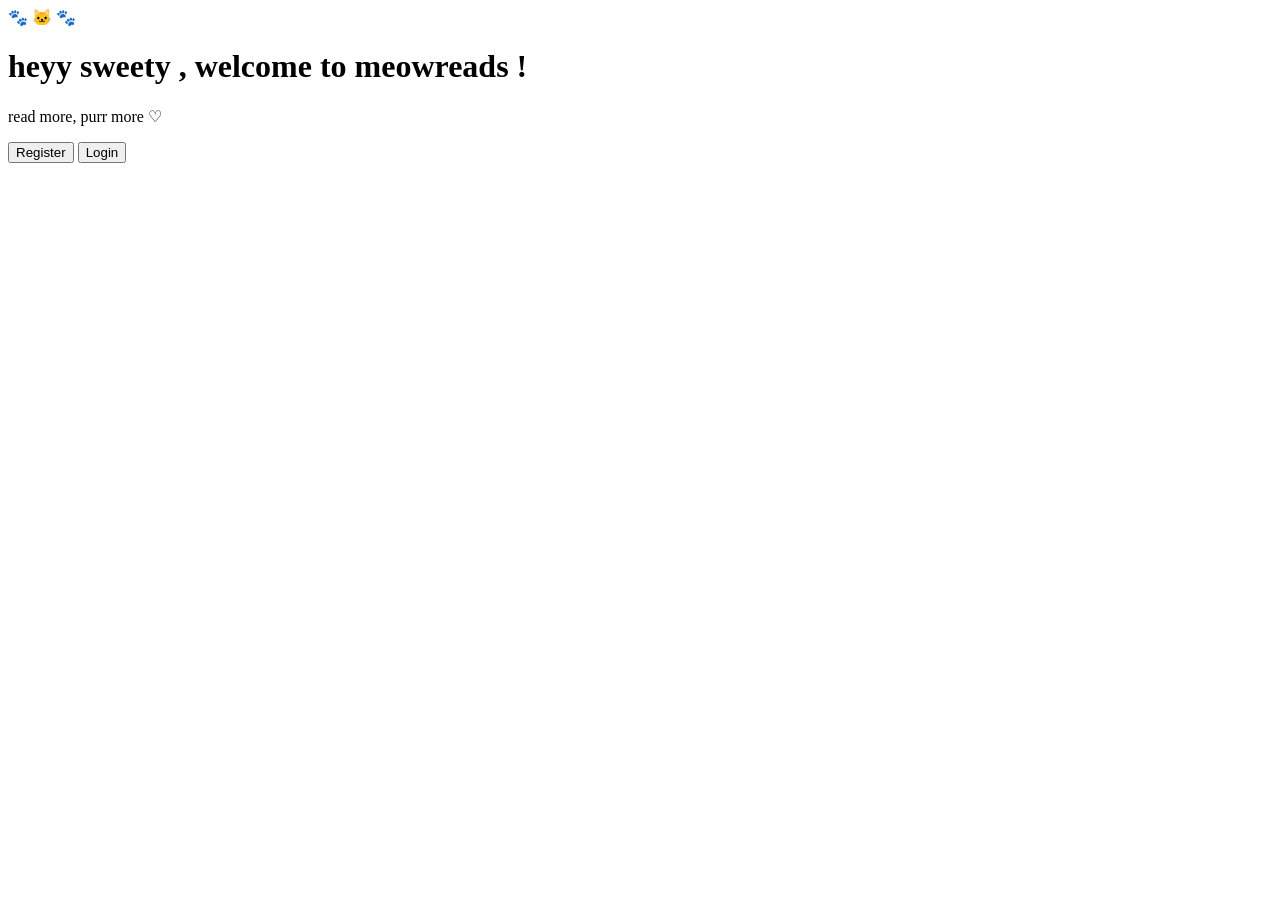
==== index.html @ 8f56935c "Add files via upload" ====
<!DOCTYPE html>
<html lang="en">
<head>
    <meta charset="UTF-8">
    <meta name="viewport" content="width=device-width, initial-scale=1.0">
    <title>Meow Reads - Welcome</title>
    
    <!-- Google Fonts for Meow Reads Typography -->
    <link rel="preconnect" href="https://fonts.googleapis.com">
    <link rel="preconnect" href="https://fonts.gstatic.com" crossorigin>
    <link href="https://fonts.googleapis.com/css2?family=Comfortaa:wght@600;700&family=Poppins:wght@400;500;600;700&display=swap" rel="stylesheet">
    
    <!-- Global CSS -->
    <link rel="stylesheet" href="css/styles.css">
</head>
<body class="welcome-body">

    <main class="welcome-container">
        <!-- Cute Cat Mascot Icon -->
        <div class="welcome-cat">🐾 🐱 🐾</div>

        <!-- Main Welcome Message -->
        <h1 class="welcome-title">heyy sweety , welcome to meowreads !</h1>
        <p class="welcome-subtitle">read more, purr more ♡</p>

        <!-- Navigation Buttons -->
        <div class="button-group">
            <button id="btnRegister" class="btn primary-btn">Register</button>
            <button id="btnLogin" class="btn outlined-btn">Login</button>
        </div>
    </main>

    <!-- Main Logic Script -->
    <script src="js/main.js"></script>
</body>
</html>
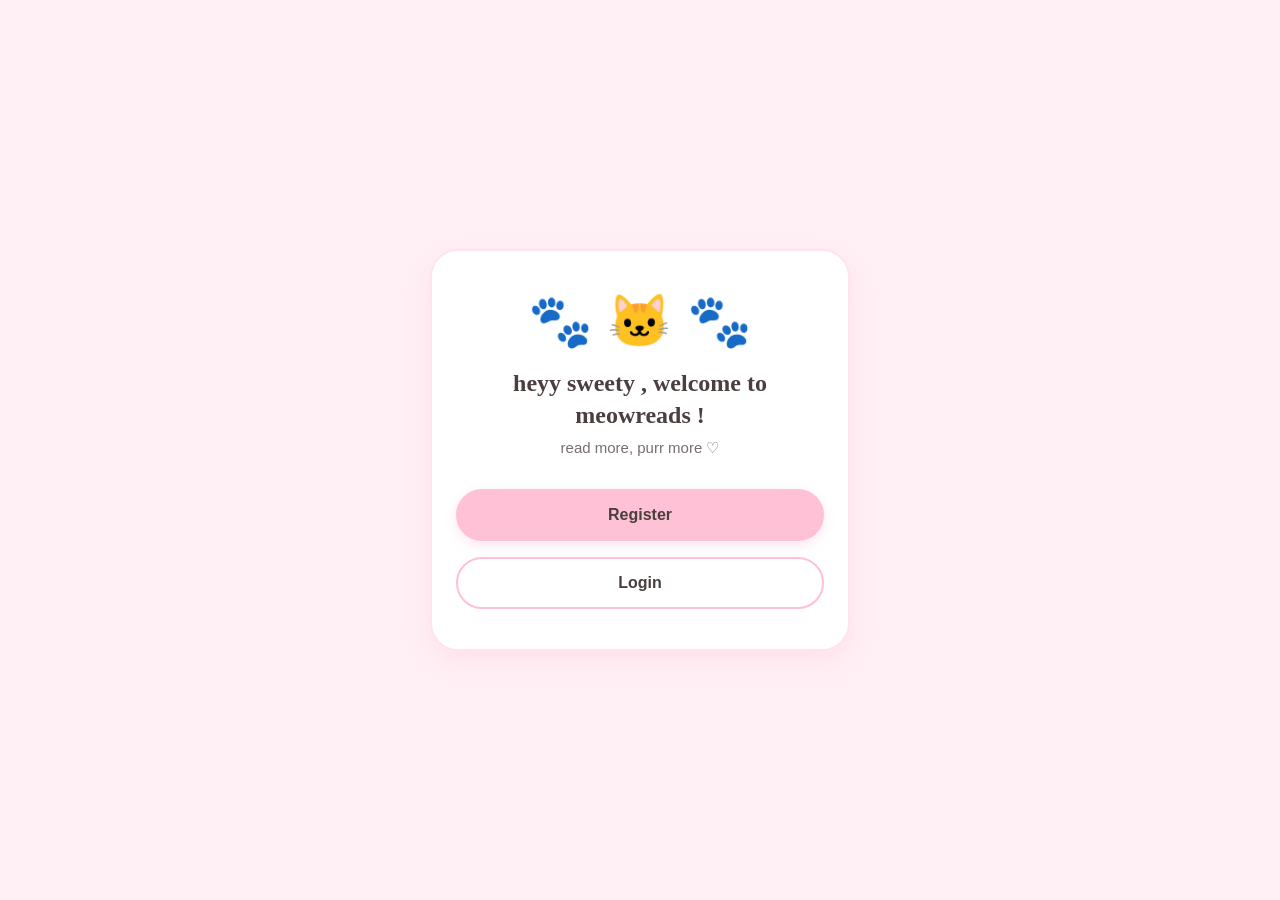
==== commit a6fc2db4: "Add files via upload" ====
--- a/index.html
+++ b/index.html
@@ -11,7 +11,7 @@
     <link href="https://fonts.googleapis.com/css2?family=Comfortaa:wght@600;700&family=Poppins:wght@400;500;600;700&display=swap" rel="stylesheet">
     
     <!-- Global CSS -->
-    <link rel="stylesheet" href="css/styles.css">
+    <link rel="stylesheet" href="styles.css">
 </head>
 <body class="welcome-body">
 
@@ -31,6 +31,6 @@
     </main>
 
     <!-- Main Logic Script -->
-    <script src="js/main.js"></script>
+    <script src="main.js"></script>
 </body>
 </html>
--- a/styles.css
+++ b/styles.css
@@ -0,0 +1,686 @@
+/* Color Palette: #FFC1D6, #FFE4EC, #FFF1F6, #FFF6E5, #7A6E6E */
+:root {
+    --primary-pink: #FFC1D6;
+    --secondary-pink: #FFE4EC;
+    --bg-cream: #FFF1F6;
+    --card-beige: #FFF6E5;
+    --text-charcoal: #7A6E6E;
+    --text-dark: #4A3E3E;
+    --white: #FFFFFF;
+}
+
+* {
+    box-sizing: border-box;
+    margin: 0;
+    padding: 0;
+    font-family: 'Poppins', sans-serif;
+}
+
+body {
+    background-color: var(--bg-cream);
+    color: var(--text-charcoal);
+    display: flex;
+    justify-content: center;
+    align-items: center;
+    min-height: 100vh;
+    padding: 20px;
+}
+
+/* Landing Container */
+.welcome-container {
+    background: var(--white);
+    border-radius: 28px;
+    padding: 40px 24px;
+    width: 100%;
+    max-width: 420px;
+    text-align: center;
+    box-shadow: 0 10px 25px rgba(255, 193, 214, 0.3);
+    border: 2px solid var(--secondary-pink);
+}
+
+.welcome-cat {
+    font-size: 52px;
+    margin-bottom: 16px;
+}
+
+.welcome-title {
+    font-family: 'Comfortaa', cursive;
+    font-size: 24px;
+    color: var(--text-dark);
+    font-weight: 700;
+    margin-bottom: 8px;
+    line-height: 1.3;
+}
+
+.welcome-subtitle {
+    font-size: 15px;
+    color: var(--text-charcoal);
+    margin-bottom: 32px;
+}
+
+/* Button Group */
+.button-group {
+    display: flex;
+    flex-direction: column;
+    gap: 16px;
+}
+
+.btn {
+    width: 100%;
+    height: 52px;
+    border-radius: 26px;
+    font-size: 16px;
+    font-weight: 600;
+    cursor: pointer;
+    transition: all 0.2s ease-in-out;
+}
+
+.primary-btn {
+    background-color: var(--primary-pink);
+    color: var(--text-dark);
+    border: none;
+    box-shadow: 0 4px 12px rgba(255, 193, 214, 0.4);
+}
+
+.primary-btn:hover {
+    background-color: #ffadb;
+    transform: translateY(-2px);
+}
+
+.outlined-btn {
+    background-color: transparent;
+    color: var(--text-dark);
+    border: 2px solid var(--primary-pink);
+}
+
+.outlined-btn:hover {
+    background-color: var(--secondary-pink);
+    transform: translateY(-2px);
+}
+
+/* Auth Forms & Inputs */
+.auth-form {
+    display: flex;
+    flex-direction: column;
+    gap: 12px;
+    margin-bottom: 20px;
+}
+
+.form-group input {
+    width: 100%;
+    height: 48px;
+    padding: 0 16px;
+    border-radius: 24px;
+    border: 1.5px solid var(--secondary-pink);
+    background-color: var(--bg-cream);
+    font-size: 14px;
+    color: var(--text-dark);
+    outline: none;
+    transition: all 0.2s ease;
+}
+
+.form-group input:focus {
+    border-color: var(--primary-pink);
+    background-color: var(--white);
+    box-shadow: 0 0 8px rgba(255, 193, 214, 0.5);
+}
+
+/* Role Selector Chips */
+.role-selector {
+    margin-top: 6px;
+    text-align: left;
+}
+
+.role-label {
+    font-size: 13px;
+    font-weight: 600;
+    color: var(--text-charcoal);
+    display: block;
+    margin-bottom: 6px;
+    padding-left: 8px;
+}
+
+.role-options {
+    display: flex;
+    gap: 12px;
+}
+
+.role-chip {
+    flex: 1;
+    cursor: pointer;
+}
+
+.role-chip input {
+    display: none;
+}
+
+.role-chip span {
+    display: block;
+    padding: 10px;
+    text-align: center;
+    border-radius: 20px;
+    background-color: var(--bg-cream);
+    border: 1.5px solid var(--secondary-pink);
+    font-size: 13px;
+    font-weight: 600;
+    color: var(--text-charcoal);
+    transition: all 0.2s ease;
+}
+
+.role-chip input:checked + span {
+    background-color: var(--primary-pink);
+    border-color: var(--primary-pink);
+    color: var(--text-dark);
+}
+
+/* OTP Digits Row */
+.otp-inputs {
+    display: flex;
+    justify-content: center;
+    gap: 10px;
+    margin: 12px 0;
+}
+
+.otp-digit {
+    width: 50px;
+    height: 54px;
+    text-align: center;
+    font-size: 22px;
+    font-weight: 700;
+    border-radius: 16px;
+    border: 2px solid var(--secondary-pink);
+    background-color: var(--bg-cream);
+    color: var(--text-dark);
+}
+
+.otp-digit:focus {
+    border-color: var(--primary-pink);
+    background-color: var(--white);
+    outline: none;
+}
+
+.mt-16 { margin-top: 16px; }
+
+.auth-switch {
+    font-size: 13px;
+    color: var(--text-charcoal);
+}
+
+.auth-switch a {
+    color: #e07090;
+    font-weight: 600;
+    text-decoration: none;
+}
+
+/* Dashboard Layout & Header */
+.dashboard-body {
+    background-color: var(--bg-cream);
+    padding-bottom: 80px;
+}
+
+.app-header {
+    position: fixed;
+    top: 0;
+    left: 0;
+    right: 0;
+    height: 60px;
+    background: var(--white);
+    display: flex;
+    justify-content: space-between;
+    align-items: center;
+    padding: 0 16px;
+    box-shadow: 0 2px 10px rgba(0, 0, 0, 0.05);
+    z-index: 100;
+}
+
+.header-brand {
+    display: flex;
+    align-items: center;
+    gap: 8px;
+    font-family: 'Comfortaa', cursive;
+}
+
+.icon-btn {
+    background: none;
+    border: none;
+    font-size: 20px;
+    cursor: pointer;
+    padding: 6px;
+}
+
+.dashboard-content {
+    margin-top: 70px;
+    padding: 16px;
+    max-width: 600px;
+    margin-left: auto;
+    margin-right: auto;
+}
+
+.dash-section {
+    display: none;
+}
+
+.dash-section.active {
+    display: block;
+}
+
+/* Hero Banner & Grids */
+.hero-banner {
+    background: linear-gradient(135deg, var(--primary-pink), var(--secondary-pink));
+    border-radius: 20px;
+    padding: 20px;
+    margin-bottom: 20px;
+    color: var(--text-dark);
+}
+
+/* --- COMPACT BOOK CARDS & RESPONSIVE IMAGES --- */
+.book-grid {
+    display: grid;
+    grid-template-columns: repeat(auto-fill, minmax(110px, 1fr));
+    gap: 12px;
+}
+
+.book-card {
+    background: var(--white);
+    border-radius: 14px;
+    padding: 8px;
+    box-shadow: 0 4px 10px rgba(0, 0, 0, 0.04);
+    cursor: pointer;
+    transition: transform 0.2s ease;
+}
+
+.book-card:hover {
+    transform: translateY(-3px);
+}
+
+/* Restrain all book cover image sizes */
+.book-cover, 
+.thumb-img {
+    width: 100%;
+    height: 130px;
+    object-fit: cover;
+    border-radius: 8px;
+    display: block;
+}
+
+.book-info h5 {
+    font-size: 13px;
+    font-weight: 600;
+    margin: 6px 0 2px;
+    white-space: nowrap;
+    overflow: hidden;
+    text-overflow: ellipsis;
+}
+
+.book-info p {
+    font-size: 11px;
+    color: var(--text-charcoal);
+}
+
+.book-price-tag {
+    font-size: 11px;
+    color: #e07090;
+    font-weight: 700;
+    margin-top: 4px;
+}
+
+/* Horizontal Scroll Bar for Top 10 Books */
+.horizontal-scroll {
+    display: flex;
+    overflow-x: auto;
+    gap: 12px;
+    padding-bottom: 8px;
+    grid-template-columns: none;
+}
+
+.mini-card {
+    min-width: 100px;
+    max-width: 100px;
+}
+
+.mini-card img {
+    height: 120px;
+}
+
+/* Library List Item Restraints */
+.vertical-list .list-item-card {
+    display: flex;
+    align-items: center;
+    gap: 12px;
+    background: var(--white);
+    padding: 10px;
+    border-radius: 14px;
+    margin-bottom: 10px;
+}
+
+.vertical-list .thumb-img {
+    width: 55px;
+    height: 75px;
+}
+
+/* --- INTERACTIVE AMBIENCE LOUNGE STYLES --- */
+.ambience-stage {
+    position: relative;
+    width: 100%;
+    height: 220px;
+    border-radius: 18px;
+    overflow: hidden;
+    display: flex;
+    flex-direction: column;
+    justify-content: flex-end;
+    padding: 16px;
+    color: #ffffff;
+    box-shadow: inset 0 -60px 50px rgba(0, 0, 0, 0.6);
+    transition: background 0.5s ease-in-out;
+    background-size: cover;
+    background-position: center;
+}
+
+/* Dynamic Interactive Scene Backgrounds */
+.scene-cafe {
+    background-image: linear-gradient(rgba(0,0,0,0.2), rgba(0,0,0,0.5)), url('https://images.unsplash.com/photo-1501339847302-ac426a4a7cbb?auto=format&fit=crop&w=800&q=80');
+}
+
+.scene-rain {
+    background-image: linear-gradient(rgba(0,0,0,0.2), rgba(0,0,0,0.5)), url('https://images.unsplash.com/photo-1519692933481-e162a57d6721?auto=format&fit=crop&w=800&q=80');
+}
+
+.scene-library {
+    background-image: linear-gradient(rgba(0,0,0,0.2), rgba(0,0,0,0.5)), url('https://images.unsplash.com/photo-1521587760476-6c12a4b040da?auto=format&fit=crop&w=800&q=80');
+}
+
+.scene-car {
+    background-image: linear-gradient(rgba(0,0,0,0.2), rgba(0,0,0,0.5)), url('https://images.unsplash.com/photo-1509316975850-ff9c5deb0cd9?auto=format&fit=crop&w=800&q=80');
+}
+
+.scene-terrace {
+    background-image: linear-gradient(rgba(0,0,0,0.2), rgba(0,0,0,0.5)), url('https://images.unsplash.com/photo-1532980400857-e8d9d275d858?auto=format&fit=crop&w=800&q=80');
+}
+
+.stage-cat-mascot {
+    font-size: 42px;
+    animation: catFloat 3s ease-in-out infinite alternate;
+}
+
+@keyframes catFloat {
+    0% { transform: translateY(0px); }
+    100% { transform: translateY(-8px); }
+}
+
+.audio-track-row {
+    display: flex;
+    justify-content: space-between;
+    align-items: center;
+    padding: 10px 0;
+    border-bottom: 1px solid var(--secondary-pink);
+}
+
+.audio-btn {
+    min-width: 90px;
+    height: 36px;
+    font-size: 13px;
+    border-radius: 18px;
+}
+
+/* --- FIX BODY OVERRIDE FOR DASHBOARD PAGES --- */
+body.dashboard-body {
+    display: block !important;
+    min-height: auto !important;
+    padding: 0 !important;
+    padding-bottom: 80px !important;
+}
+
+/* --- FIXED DOCKED BOTTOM NAVIGATION BAR --- */
+.bottom-nav {
+    position: fixed !important;
+    bottom: 0 !important;
+    left: 0 !important;
+    right: 0 !important;
+    height: 65px;
+    background: var(--white);
+    display: flex !important;
+    justify-content: space-around;
+    align-items: center;
+    border-top: 1px solid var(--secondary-pink);
+    box-shadow: 0 -2px 12px rgba(0, 0, 0, 0.08);
+    z-index: 10000;
+    width: 100%;
+}
+
+.bottom-nav .nav-item {
+    background: transparent !important;
+    border: none !important;
+    display: flex;
+    flex-direction: column;
+    align-items: center;
+    justify-content: center;
+    color: var(--text-charcoal);
+    cursor: pointer;
+    flex: 1;
+    height: 100%;
+    font-size: 11px;
+}
+
+.bottom-nav .nav-item.active {
+    color: #e07090;
+    font-weight: 700;
+}
+
+.nav-icon {
+    font-size: 20px;
+    margin-bottom: 2px;
+}
+
+/* --- AVATAR SIZE RESTRAINTS --- */
+.pfp-large {
+    width: 90px !important;
+    height: 90px !important;
+    max-width: 90px !important;
+    max-height: 90px !important;
+    border-radius: 50%;
+    object-fit: cover;
+    border: 3px solid var(--primary-pink);
+    display: block;
+    margin: 0 auto 10px;
+}
+
+.avatar-options {
+    display: flex;
+    justify-content: center;
+    gap: 12px;
+    margin-top: 10px;
+}
+
+.avatar-options img {
+    width: 44px !important;
+    height: 44px !important;
+    max-width: 44px !important;
+    max-height: 44px !important;
+    border-radius: 50%;
+    object-fit: cover;
+    cursor: pointer;
+    border: 2px solid transparent;
+}
+
+.avatar-options img:hover {
+    border-color: #e07090;
+}
+
+/* Settings and About Cards */
+.profile-card, .settings-card, .about-card {
+    background: var(--white);
+    padding: 18px;
+    border-radius: 18px;
+    margin-bottom: 16px;
+    box-shadow: 0 4px 10px rgba(0,0,0,0.03);
+    border: 1px solid var(--secondary-pink);
+}
+
+/* ==========================================================================
+   DYNAMIC THEMES SYSTEM (LIGHT & DARK MODES)
+   ========================================================================== */
+
+/* 1. LIGHT MODES */
+:root, [data-theme="cozy-pink"] {
+    --bg-primary: #fff0f5;
+    --card-bg: #ffffff;
+    --text-primary: #4a3e3d;
+    --primary-color: #ffb6c1;
+    --primary-hover: #ffa0b0;
+    --border-color: #ffd1dc;
+    --accent-color: #e07090;
+    --input-bg: #ffffff;
+}
+
+[data-theme="butter-yellow"] {
+    --bg-primary: #fffdf0;
+    --card-bg: #ffffff;
+    --text-primary: #4a442d;
+    --primary-color: #ffe885;
+    --primary-hover: #ffd84d;
+    --border-color: #fceea7;
+    --accent-color: #d4a017;
+    --input-bg: #ffffff;
+}
+
+[data-theme="sage-green"] {
+    --bg-primary: #f2f7f4;
+    --card-bg: #ffffff;
+    --text-primary: #2d3b32;
+    --primary-color: #b5d5c5;
+    --primary-hover: #9ec5b1;
+    --border-color: #d0e3d8;
+    --accent-color: #528265;
+    --input-bg: #ffffff;
+}
+
+[data-theme="baby-blue"] {
+    --bg-primary: #f0f7ff;
+    --card-bg: #ffffff;
+    --text-primary: #2d384a;
+    --primary-color: #b3d9ff;
+    --primary-hover: #99cbff;
+    --border-color: #d1e7ff;
+    --accent-color: #3b82f6;
+    --input-bg: #ffffff;
+}
+
+/* 2. DARK MODES */
+[data-theme="dark-forest"] {
+    --bg-primary: #121c16;
+    --card-bg: #1c2b22;
+    --text-primary: #e2ede7;
+    --primary-color: #2d5a3f;
+    --primary-hover: #3a7251;
+    --border-color: #2a4032;
+    --accent-color: #52b788;
+    --input-bg: #14211a;
+}
+
+[data-theme="cherry-red"] {
+    --bg-primary: #1c0d11;
+    --card-bg: #2b141a;
+    --text-primary: #fce8ec;
+    --primary-color: #8b1e3f;
+    --primary-hover: #a3264c;
+    --border-color: #4a1926;
+    --accent-color: #ff4d6d;
+    --input-bg: #210d13;
+}
+
+[data-theme="midnight-blue"] {
+    --bg-primary: #0b1326;
+    --card-bg: #13203e;
+    --text-primary: #e1e9f8;
+    --primary-color: #1e3a8a;
+    --primary-hover: #2563eb;
+    --border-color: #1e293b;
+    --accent-color: #60a5fa;
+    --input-bg: #0d172e;
+}
+
+/* Base Body Dynamic Theme Application */
+body {
+    background-color: var(--bg-primary) !important;
+    color: var(--text-primary) !important;
+    transition: background-color 0.3s ease, color 0.3s ease;
+}
+
+.dashboard-content, .profile-card, .settings-card, .about-card, 
+.list-item-card, .ambience-card, .book-card, .noti-card {
+    background-color: var(--card-bg) !important;
+    color: var(--text-primary) !important;
+    border-color: var(--border-color) !important;
+}
+
+.form-control, select, input {
+    background-color: var(--input-bg) !important;
+    color: var(--text-primary) !important;
+    border: 1px solid var(--border-color) !important;
+}
+
+/* ==========================================================================
+   BUTTON FIXES (LIBRARY PILLS & AMBIENCE BUTTONS)
+   ========================================================================== */
+
+/* Library Filter Pills */
+.tab-pills {
+    display: flex;
+    gap: 10px;
+    margin-bottom: 16px;
+}
+
+.tab-pills .pill {
+    padding: 8px 18px;
+    border-radius: 20px;
+    border: 1px solid var(--border-color);
+    background: var(--card-bg);
+    color: var(--text-primary);
+    font-weight: 600;
+    font-size: 13px;
+    cursor: pointer;
+    transition: all 0.2s ease;
+}
+
+.tab-pills .pill.active, .tab-pills .pill:hover {
+    background: var(--primary-color);
+    color: var(--text-primary);
+    border-color: var(--accent-color);
+    box-shadow: 0 2px 8px rgba(0,0,0,0.08);
+}
+
+/* Ambience Audio Rows & Compact Buttons */
+.audio-track-row {
+    display: flex;
+    justify-content: space-between;
+    align-items: center;
+    padding: 12px 14px;
+    margin-bottom: 10px;
+    border-radius: 12px;
+    background: var(--bg-primary);
+    border: 1px solid var(--border-color);
+}
+
+.audio-track-row span {
+    font-weight: 600;
+    font-size: 14px;
+}
+
+.audio-btn {
+    width: 100px !important;
+    min-width: 100px !important;
+    max-width: 100px !important;
+    padding: 6px 12px !important;
+    border-radius: 20px !important;
+    font-size: 13px !important;
+    text-align: center;
+    border: 1px solid var(--accent-color) !important;
+    background: var(--card-bg) !important;
+    color: var(--text-primary) !important;
+    cursor: pointer;
+}
+
+.audio-btn.primary-btn {
+    background: var(--accent-color) !important;
+    color: #ffffff !important;
+}
